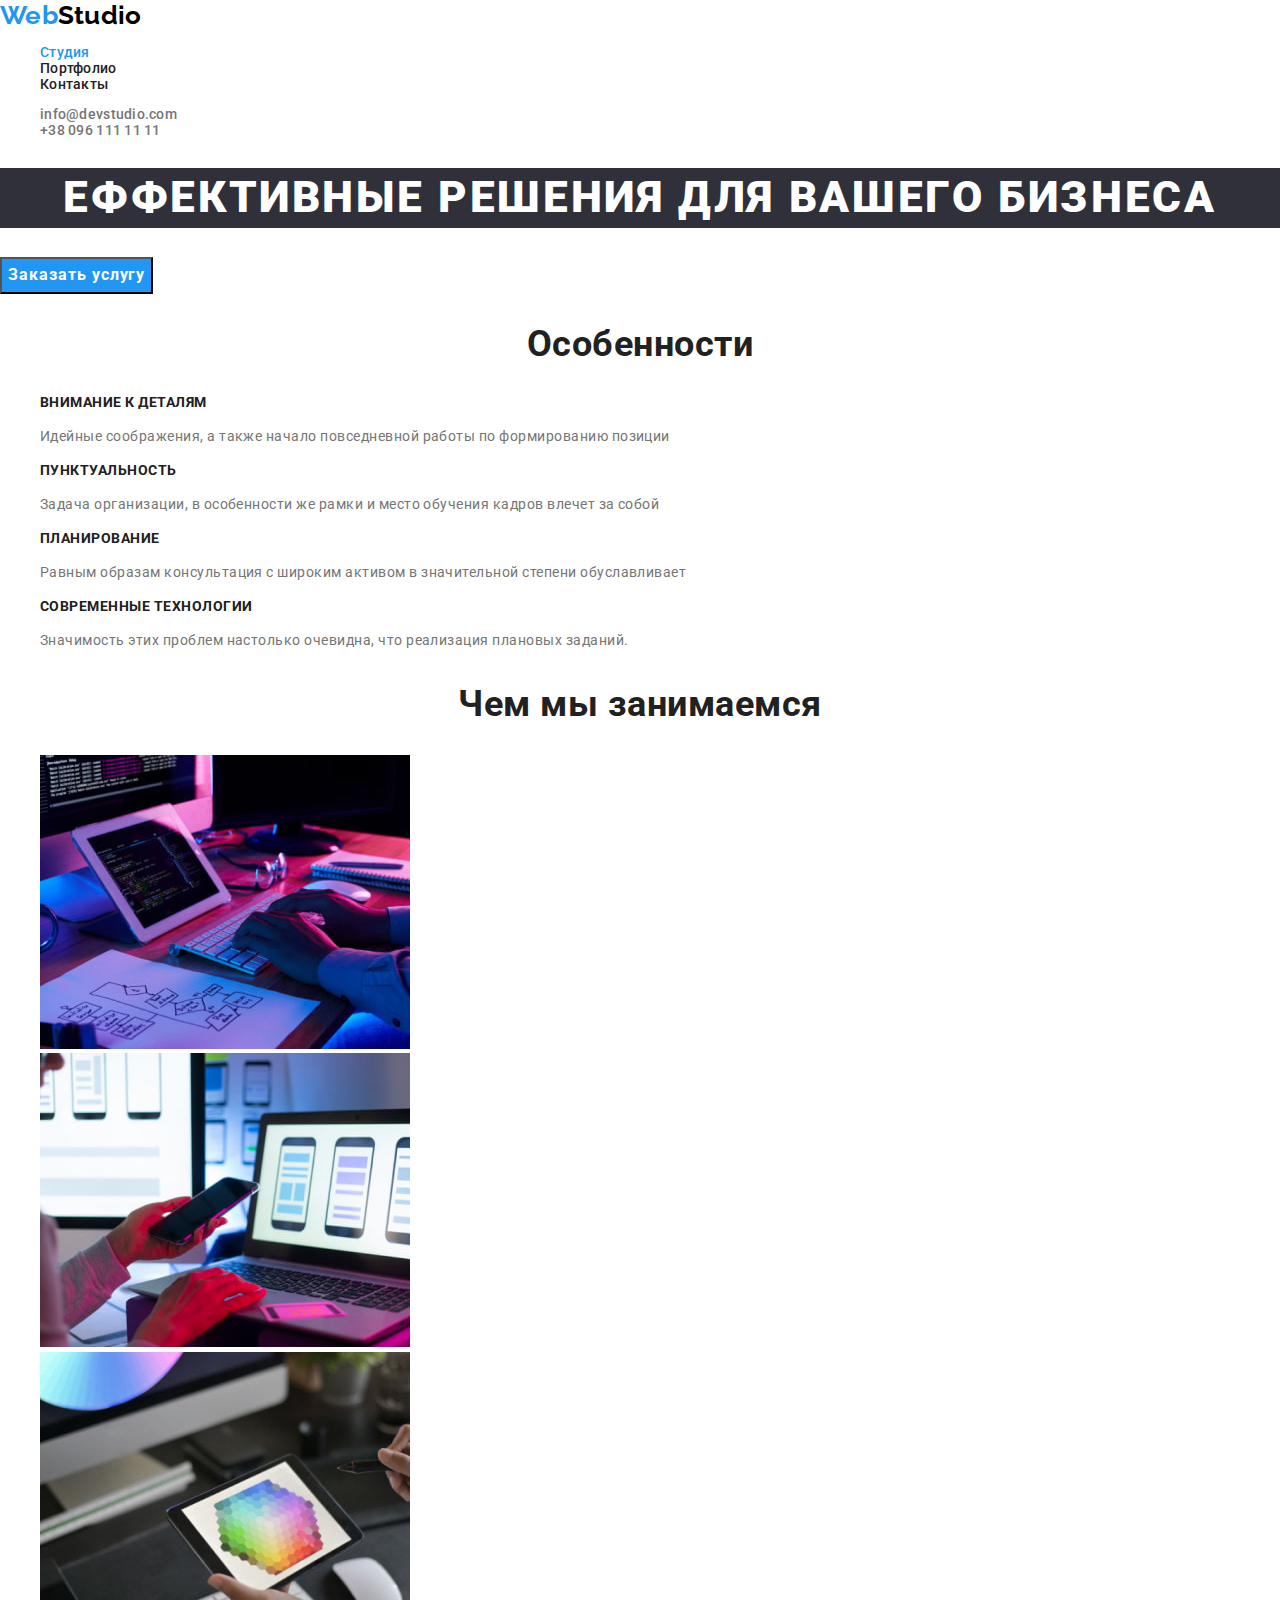
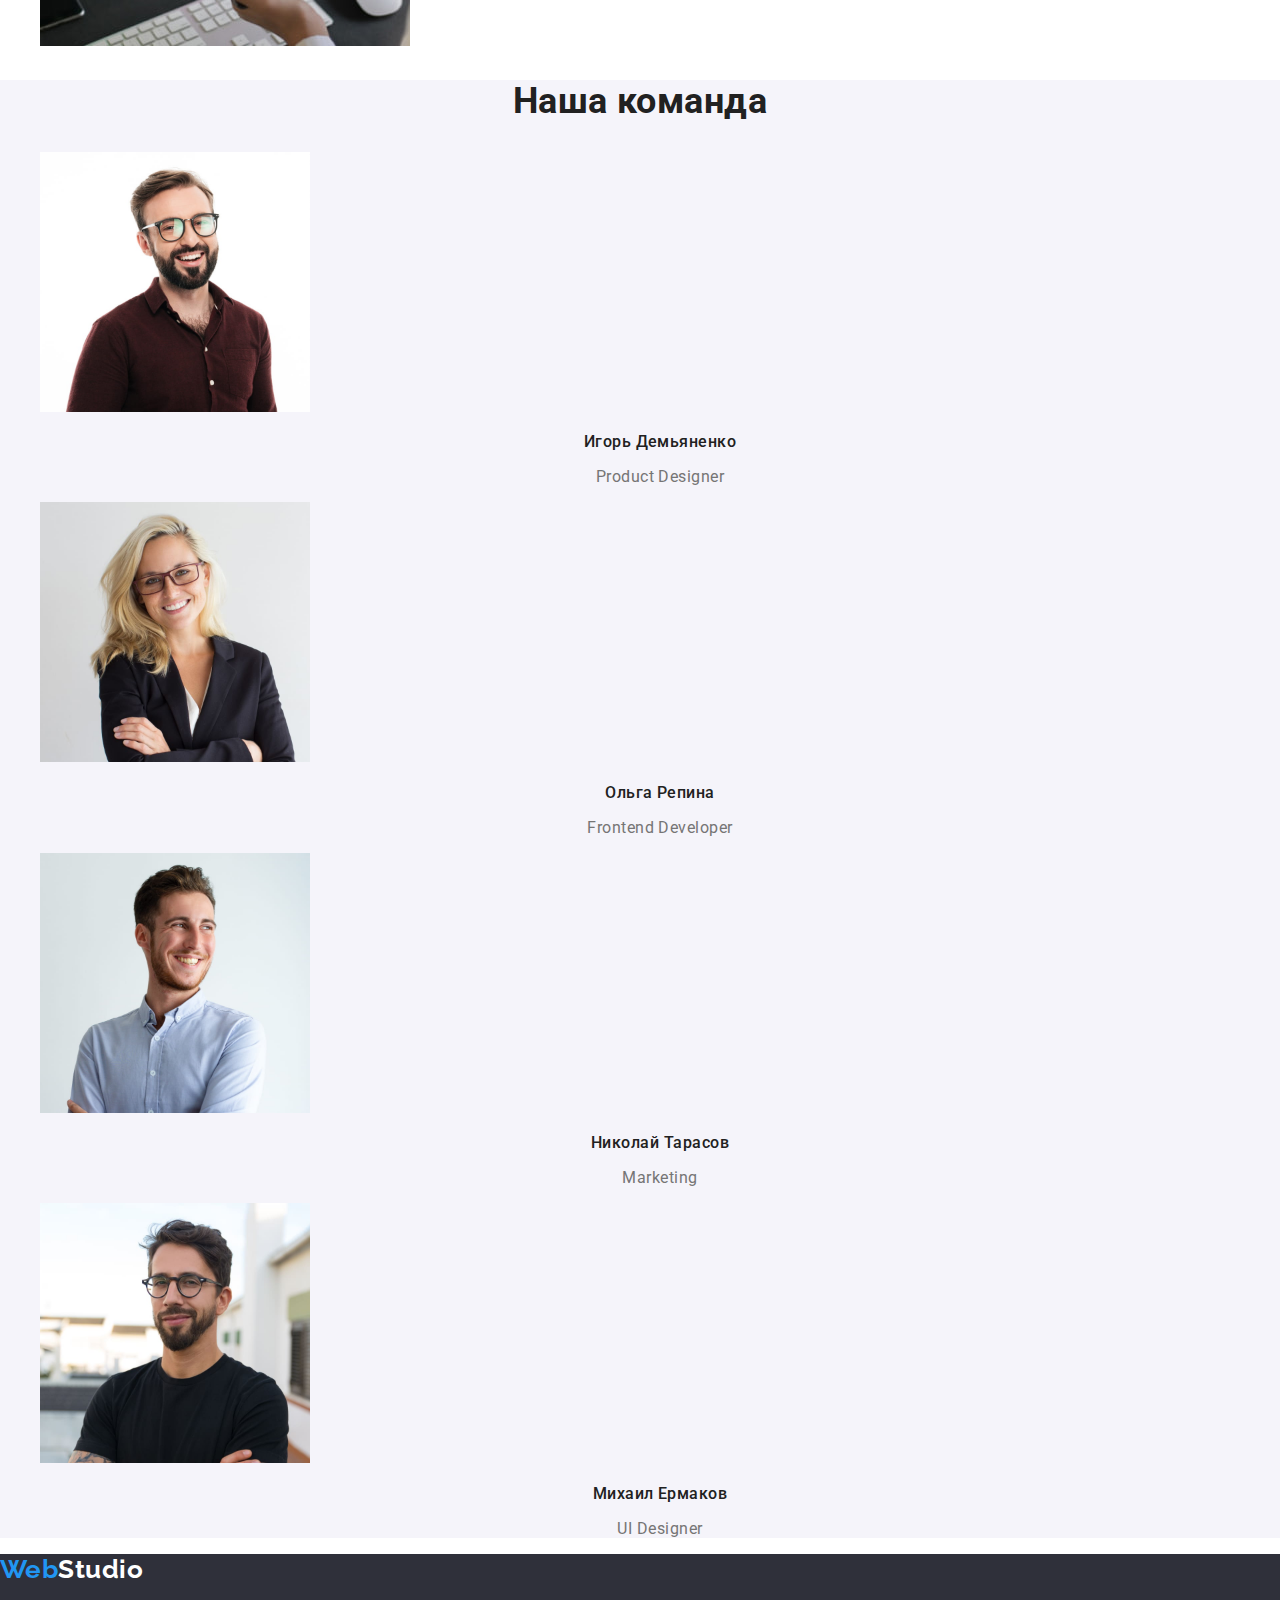
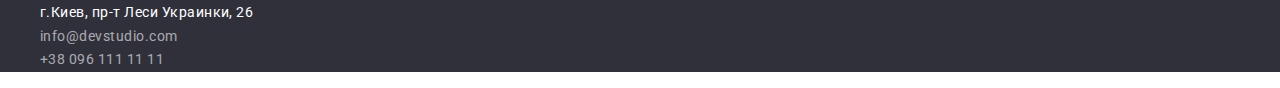
==== index.html @ f1a92d0c "Initial commit" ====
<!DOCTYPE html>
<html lang="ru">
<head>
    <meta charset="UTF-8">
    <meta http-equiv="X-UA-Compatible" content="IE=edge">
    <meta name="viewport" content="width=device-width, initial-scale=1.0">
    <link href="https://fonts.googleapis.com/css2?family=Raleway:wght@700&family=Roboto:wght@400;500;700;900&display=swap"
        rel="stylesheet">    
    <title >Студия</title>
    <link rel="stylesheet" href="https://cdnjs.cloudflare.com/ajax/libs/modern-normalize/1.1.0/modern-normalize.min.css">
    <link href="./css/style.css" rel="stylesheet" />
</head>
<body>
    <header class="hat">
        <a href="/" lang="en" class="logo"><span>Web</span>Studio</a>
        <nav>
            <ul class="site-nav">
                <li><a href="" class="link current">Студия</a></li>
                <li><a href="./portfolio.html" class="link"> Портфолио</a></li>
                <li><a href="" class="link">Контакты</a></li>
            </ul>
        </nav>
        <ul class="auth-nav">
            <li>
                <a href="mailto:info@devstudio.com" class="link">info@devstudio.com </a>
            </li>
            <li>
                <a href="tel:+380961111111" class="link"> +38 096 111 11 11 </a>
            </li>
        </ul>
    </header>
    <main>
        <section>
            <h1 class="hero">Еффективные решения для вашего бизнеса</h1>
            <button type="button" class="button">Заказать услугу</button>
        </section>
        <section>
            <h2 class="header">Особенности</h2>
            <ul class="features">
                <li>
                    <h3 class="features-header">Внимание к деталям</h3> 
                    <p class="text">Идейные соображения, а также начало повседневной работы по формированию позиции</p>
                </li>
                <li>
                    <h3 class="features-header">Пунктуальность</h3>
                    <p class="text">Задача организации, в особенности же рамки и место обучения кадров влечет за собой</p>
                </li>
                <li>
                    <h3 class="features-header">Планирование</h3>
                    <p class="text">Равным образам консультация с широким активом в значительной степени обуславливает</p>
                </li>
                <li>
                    <h3 class="features-header">Современные технологии</h3>
                    <p class="text">Значимость этих проблем настолько очевидна, что реализация плановых заданий.</p>
                </li>
            </ul>
        </section>
        <section>
            <h2 class="header">Чем мы занимаемся</h2>
            <ul>
                <li><img src="./images/boxone.jpg" alt="Мы создаем проект" width="370" /></li>
                <li><img src="./images/boxtwo.jpg" alt="Мы адаптируем проект" width="370" /></li>
                <li><img src="./images/boxthree.jpg" alt="Мы смотрим результат" width="370" /></li>
            </ul>
        </section>
        <section class="team">
            <h2 class="header">Наша команда</h2>
            <ul>
                <li>
                    <img src="./images/teamcardone.jpg" alt="Игорь Демьяненко" width="270" />
                    <h3 class="staff">Игорь Демьяненко</h3>
                    <p lang="en" class="staff-job">Product Designer</p>
                </li>
                <li>
                    <img src="./images/teamcardtwo.jpg" alt="Ольга Репина" width="270" />
                    <h3 class="staff">Ольга Репина</h3>
                    <p lang="en" class="staff-job">Frontend Developer</p>
                </li>
                <li>
                    <img src="./images/teamcardthree.jpg" alt="Николай Тарасов" width="270" />
                    <h3 class="staff">Николай Тарасов</h3>
                    <p lang="en" class="staff-job">Marketing</p>
                </li>
                <li>
                    <img src="./images/teamcardfour.jpg" alt="Михаил Ермаков" width="270" />
                    <h3 class="staff">Михаил Ермаков</h3>
                    <p lang="en" class="staff-job">UI Designer</p>
                </li>
            </ul>
        </section>
    </main>
    <footer class="footer">
        <a href="/" lang="en" class="footer-logo"><span>Web</span>Studio</a>
        <address>
            <ul>
                <li>
                    <a href="/" class="post">г.Киев, пр-т Леси Украинки, 26</a>
                </li>
                <li>
                    <a href="mailto:info@devstudio.com" class="contacts">info@devstudio.com </a>
                </li>
                <li>
                    <a href="tel:+380961111111" class="contacts"> +38 096 111 11 11 </a>
                </li>
            </ul>            
        </address>
    </footer>      
</body>
</html>
---- css/style.css ----
/* body */
:root {
  --secondary-color: #FFFFFF;
  --animation-color: #2196F3;
  --paragraph-text-color: #757575;
  --background-main-color: #2F303A;
}
body {
  
  background: var(--secondary-color);
 
  font-family: Roboto, sans-serif;
  letter-spacing: 0.03em;
   /* main text color */
  color: #212121;    
}
a {
  text-decoration: none;  
}
ul {
  list-style-type: none;
}

/* header */
.hat {
  font-weight: 500;
  font-size: 14px;
  line-height: 1.14;
  letter-spacing: 0.02em;
}
.logo {
  color: #000000;
  font-family: 'Raleway', sans-serif;
  font-weight: 700;
  font-size: 26px;
  line-height: 1.19;
}
.logo span {
  color: var(--animation-color);
  font-family: 'Raleway', sans-serif;
}
.site-nav .link{
  color: currentColor; 
}
.site-nav .link:hover,
.site-nav .link:focus {
  color: var(--animation-color)
}
.site-nav .link.current {
 color: var(--animation-color)
}
.auth-nav .link{
    color: var(--paragraph-text-color);
   
}
.auth-nav .link:hover,
.auth-nav .link:focus {
  color:var(--animation-color)
}
.hero {
  background-color: var(--background-main-color);
  font-weight: 900;
  font-size: 44px;
  line-height: 1.36;
  text-align: center;
  letter-spacing: 0.06em;
  text-transform: uppercase;
  
  color: var(--secondary-color);
}
.button {
  font-family: inherit;
  background-color: var(--animation-color);
  font-weight: 700;
  font-size: 16px;
  line-height:1.88;
  letter-spacing: 0.06em;
  
  color: var(--secondary-color);
  cursor: pointer;
}
.button:hover,
.button:focus {
  background: #188CE8;  
}

/* features */
.header {
  font-weight: 700;
  font-size: 36px;
  line-height: 1.17;
  text-align: center;
}
.features-header {
  font-weight: 700;
  font-size: 14px;
  line-height: 1.14;
  text-transform: uppercase;   
}
.text {
  font-size: 14px;
  line-height: 1.71;
   
  color: var(--paragraph-text-color);
}  
  /* team  */

.team {
  background: #F5F4FA;
}
.staff {
  font-weight: 500;
  font-size: 16px;
  line-height: 1.19;
  text-align: center;
}
.staff-job {
  font-size: 16px;
  line-height: 1.19;
  text-align: center;
    
  color: var(--paragraph-text-color);
}
/* footer */

footer {
  background: var(--background-main-color)
}
.footer-logo {
  color: var(--secondary-color);
  font-family: 'Raleway', sans-serif;
  font-weight: 700;
  font-size: 26px;
  line-height: 1.19;
}
.footer-logo span {
  color: var(--animation-color);
  font-family: 'Raleway', sans-serif;
}
.post {
  font-style: normal;
  font-size: 14px;
  line-height: 1.71;
   
  color: var(--secondary-color);
}
.post:hover,
.post:focus {
  color: var(--animation-color)
}
.contacts {
  font-style: normal;
  font-size: 14px;
  line-height: 1.71;
  
  color: rgba(255, 255, 255, 0.6);
}
.contacts:hover,
.contacts:focus {
  color: var(--animation-color)
}
/* portfolio */
/* filter */

.filter {
font-family: inherit;
font-weight: 500;
font-size: 16px;
line-height: 1.62;
cursor: pointer;
}
.filter:hover,
.filter:focus {
  background-color: var(--animation-color);
  color: var(--secondary-color);
}
.projectname {
font-weight: 700;
font-size: 18px;
line-height: 2;
letter-spacing: 0.06em; 

color: var(--background-main-color);
}
.filtername {
font-size: 16px;
line-height: 1.88;
 
color: var(--paragraph-text-color);
}
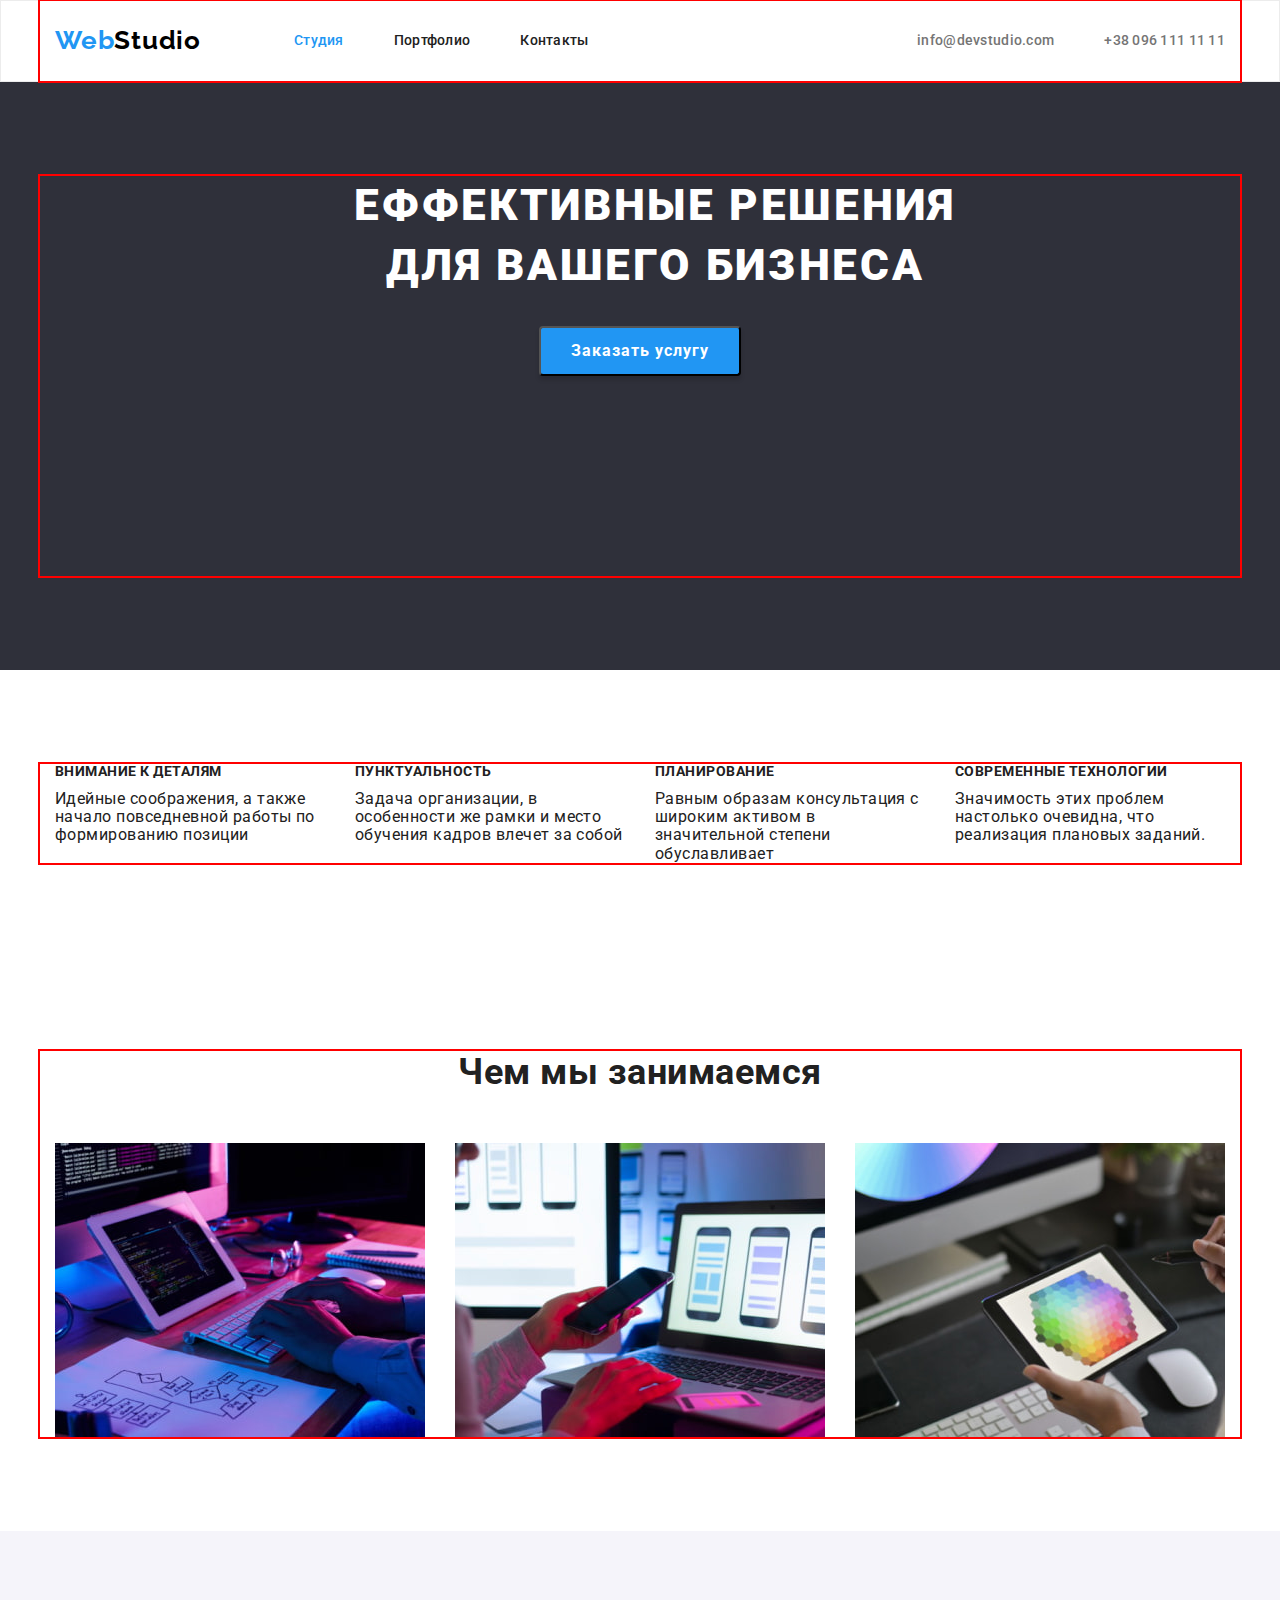
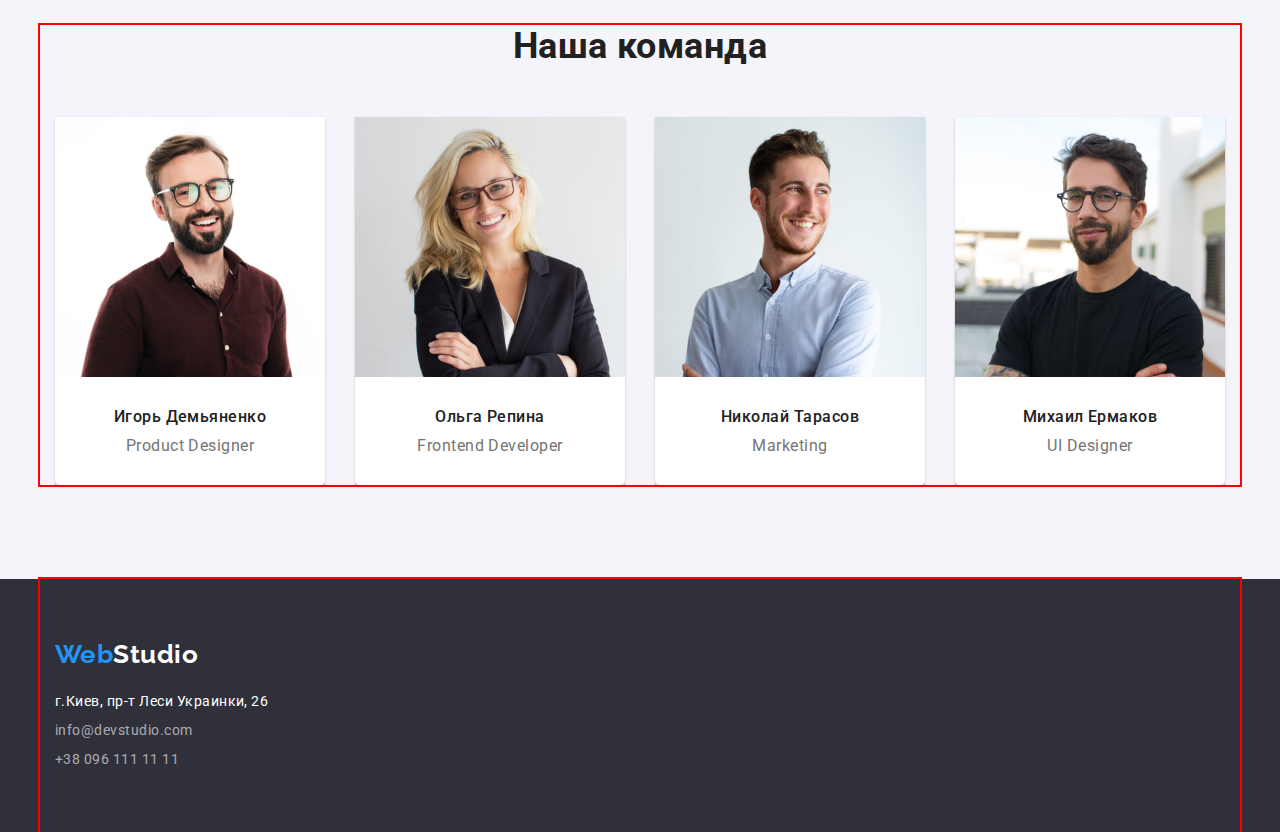
==== commit 974451c7: "Add stiles to first page" ====
--- a/index.html
+++ b/index.html
@@ -9,101 +9,128 @@
     <title >Студия</title>
     <link rel="stylesheet" href="https://cdnjs.cloudflare.com/ajax/libs/modern-normalize/1.1.0/modern-normalize.min.css">
     <link href="./css/style.css" rel="stylesheet" />
-</head>
-<body>
+</head> 
+<body class="page">
+    <!-- Navigation -->
     <header class="hat">
-        <a href="/" lang="en" class="logo"><span>Web</span>Studio</a>
-        <nav>
-            <ul class="site-nav">
-                <li><a href="" class="link current">Студия</a></li>
-                <li><a href="./portfolio.html" class="link"> Портфолио</a></li>
-                <li><a href="" class="link">Контакты</a></li>
+        <div class="container main-nav">
+        <a href="/" lang="en" class="logo ref"><span>Web</span>Studio</a>
+        <nav>            
+            <ul class="site-nav list">
+                <li class="site-nav item"><a href="" class="link ref current">Студия</a></li>
+                <li class="site-nav item"><a href="./portfolio.html" class="link ref"> Портфолио</a></li>
+                <li class="site-nav item"><a href="" class="link ref">Контакты</a></li>
             </ul>
         </nav>
-        <ul class="auth-nav">
-            <li>
-                <a href="mailto:info@devstudio.com" class="link">info@devstudio.com </a>
+        <ul class="auth-nav list">
+            <li class="item">
+                <a href="mailto:info@devstudio.com" class="link ref">info@devstudio.com </a>
             </li>
-            <li>
-                <a href="tel:+380961111111" class="link"> +38 096 111 11 11 </a>
+            <li class="item">
+                <a href="tel:+380961111111" class="link ref"> +38 096 111 11 11 </a>
             </li>
         </ul>
+        </div>
     </header>
-    <main>
-        <section>
-            <h1 class="hero">Еффективные решения для вашего бизнеса</h1>
-            <button type="button" class="button">Заказать услугу</button>
+    <!-- Content of page -->
+        <main>
+        <section class="section hero">
+            <div class="container">
+            <h1 class="slogan">Еффективные решения<br> для вашего бизнеса</h1>
+            <button type="button" class="button">Заказать услугу</button>    
+            </div>
         </section>
-        <section>
-            <h2 class="header">Особенности</h2>
-            <ul class="features">
-                <li>
-                    <h3 class="features-header">Внимание к деталям</h3> 
-                    <p class="text">Идейные соображения, а также начало повседневной работы по формированию позиции</p>
-                </li>
-                <li>
-                    <h3 class="features-header">Пунктуальность</h3>
-                    <p class="text">Задача организации, в особенности же рамки и место обучения кадров влечет за собой</p>
-                </li>
-                <li>
-                    <h3 class="features-header">Планирование</h3>
-                    <p class="text">Равным образам консультация с широким активом в значительной степени обуславливает</p>
-                </li>
-                <li>
-                    <h3 class="features-header">Современные технологии</h3>
-                    <p class="text">Значимость этих проблем настолько очевидна, что реализация плановых заданий.</p>
-                </li>
-            </ul>
+        <section class="section">
+            <div class="container">
+                <h2 class="header hidden">Особенности</h2>
+                <ul class="features list">
+                    <li class="features-box">
+                        <h3 class="features-header">Внимание к деталям</h3>
+                        <p class="text">Идейные соображения, а также начало повседневной работы по формированию позиции</p>
+                    </li>
+                    <li class="features-box">
+                        <h3 class="features-header">Пунктуальность</h3>
+                        <p class="text">Задача организации, в особенности же рамки и место обучения кадров влечет за собой</p>
+                    </li>
+                    <li class="features-box">
+                        <h3 class="features-header">Планирование</h3>
+                        <p class="text">Равным образам консультация с широким активом в значительной степени обуславливает</p>
+                    </li>
+                    <li class="features-box">
+                        <h3 class="features-header">Современные технологии</h3>
+                        <p class="text">Значимость этих проблем настолько очевидна, что реализация плановых заданий.</p>
+                    </li>
+                </ul>
+            </div>
         </section>
-        <section>
-            <h2 class="header">Чем мы занимаемся</h2>
-            <ul>
-                <li><img src="./images/boxone.jpg" alt="Мы создаем проект" width="370" /></li>
-                <li><img src="./images/boxtwo.jpg" alt="Мы адаптируем проект" width="370" /></li>
-                <li><img src="./images/boxthree.jpg" alt="Мы смотрим результат" width="370" /></li>
-            </ul>
+        <section class="section">
+            <div class="container">
+                <h2 class="header specialization">Чем мы занимаемся</h2>
+                <ul class="list">
+                    <li class="specialization-list"><img class="image" src="./images/box/boxone.jpg" alt="Мы создаем проект" width="370" /></li>
+                    <li class="specialization-list"><img class="image" src="./images/box/boxtwo.jpg" alt="Мы адаптируем проект" width="370" /></li>
+                    <li class="specialization-list"><img class="image" src="./images/box/boxthree.jpg" alt="Мы смотрим результат" width="370" /></li>
+                </ul>
+            </div>            
         </section>
-        <section class="team">
-            <h2 class="header">Наша команда</h2>
-            <ul>
-                <li>
-                    <img src="./images/teamcardone.jpg" alt="Игорь Демьяненко" width="270" />
-                    <h3 class="staff">Игорь Демьяненко</h3>
-                    <p lang="en" class="staff-job">Product Designer</p>
-                </li>
-                <li>
-                    <img src="./images/teamcardtwo.jpg" alt="Ольга Репина" width="270" />
-                    <h3 class="staff">Ольга Репина</h3>
-                    <p lang="en" class="staff-job">Frontend Developer</p>
-                </li>
-                <li>
-                    <img src="./images/teamcardthree.jpg" alt="Николай Тарасов" width="270" />
-                    <h3 class="staff">Николай Тарасов</h3>
-                    <p lang="en" class="staff-job">Marketing</p>
-                </li>
-                <li>
-                    <img src="./images/teamcardfour.jpg" alt="Михаил Ермаков" width="270" />
-                    <h3 class="staff">Михаил Ермаков</h3>
-                    <p lang="en" class="staff-job">UI Designer</p>
-                </li>
-            </ul>
+        <section class="team section">
+            <div class="container">
+                <h2 class="header team-list">Наша команда</h2>
+                <ul class="list">
+                    <li class="team-staff">
+                        <img class="team-player image" src="./images/team/teamcardone.jpg" alt="Игорь Демьяненко" width="270" />
+                        <div class="card">
+                            <h3 class="staff">Игорь Демьяненко</h3>
+                            <p lang="en" class="staff-job">Product Designer</p>
+                    </div>
+                    </li>
+                    <li class="team-staff">
+                        <img class="team-player image" src="./images/team/teamcardtwo.jpg" alt="Ольга Репина" width="270" />
+                        <div class="card">
+                            <h3 class="staff">Ольга Репина</h3>
+                            <p lang="en" class="staff-job">Frontend Developer</p>
+                        </div>                        
+                    </li>
+                    <li class="team-staff">
+                        <img class="team-player image" src="./images/team/teamcardthree.jpg" alt="Николай Тарасов" width="270" />
+                        <div class="card">
+                            <h3 class="staff">Николай Тарасов</h3>
+                            <p lang="en" class="staff-job">Marketing</p>
+                        </div>                        
+                    </li>
+                    <li class="team-staff">
+                        <img class="team-player image" src="./images/team/teamcardfour.jpg" alt="Михаил Ермаков" width="270" />
+                        <div class="card">
+                            <h3 class="staff">Михаил Ермаков</h3>
+                        <p lang="en" class="staff-job">UI Designer</p>
+                        </div>
+                        
+                    </li>
+                </ul>
+            </div>            
         </section>
     </main>
-    <footer class="footer">
-        <a href="/" lang="en" class="footer-logo"><span>Web</span>Studio</a>
-        <address>
-            <ul>
-                <li>
-                    <a href="/" class="post">г.Киев, пр-т Леси Украинки, 26</a>
-                </li>
-                <li>
-                    <a href="mailto:info@devstudio.com" class="contacts">info@devstudio.com </a>
-                </li>
-                <li>
-                    <a href="tel:+380961111111" class="contacts"> +38 096 111 11 11 </a>
-                </li>
-            </ul>            
-        </address>
+    <!-- Footer -->
+    <footer >
+        <section class="footer container">
+            <div class="infooter box">
+                <a href="/" lang="en" class="footer-logo ref"><span>Web</span>Studio</a>
+                <address>
+                    <ul class="address-list">
+                        <li class="address-item">
+                            <a href="/" class="post ref">г.Киев, пр-т Леси Украинки, 26</a>
+                        </li>
+                        <li class="address-item">
+                            <a href="mailto:info@devstudio.com" class="address contacts ref">info@devstudio.com </a>
+                        </li>
+                        <li class="address-item">
+                            <a href="tel:+380961111111" class="contacts ref"> +38 096 111 11 11 </a>
+                        </li>
+                    </ul>
+                </address>
+            </div>
+        </section>
+        
     </footer>      
 </body>
 </html>--- a/css/style.css
+++ b/css/style.css
@@ -5,30 +5,61 @@
   --paragraph-text-color: #757575;
   --background-main-color: #2F303A;
 }
-body {
-  
-  background: var(--secondary-color);
- 
+
+h1,
+h2,
+h3,
+ul,
+p {
+  margin-top: 0;
+  margin-bottom: 0;
+}
+.page {
   font-family: Roboto, sans-serif;
   letter-spacing: 0.03em;
    /* main text color */
   color: #212121;    
 }
-a {
+.section {
+  padding-top: 94px;
+  padding-bottom: 94px;
+}
+
+.ref {
   text-decoration: none;  
 }
-ul {
+.list {
+  display: flex;
+  padding-left: 0;
   list-style-type: none;
 }
 
-/* header */
+/* Navigation*/
+
 .hat {
+  border: 1px solid #ECECEC;
   font-weight: 500;
   font-size: 14px;
   line-height: 1.14;
   letter-spacing: 0.02em;
 }
+.container {
+  outline: 2px solid red;
+  width: 1200px;
+  padding-left: 15px;
+  padding-right: 15px;
+  margin-right: auto;
+  margin-left: auto;
+}
+.main-nav {
+  display: flex;
+  align-items: center;
+}
 .logo {
+  margin-top: 24px;
+  margin-bottom: 25px;
+  letter-spacing: 0.03em;
+  
   color: #000000;
   font-family: 'Raleway', sans-serif;
   font-weight: 700;
@@ -39,8 +70,15 @@
   color: var(--animation-color);
   font-family: 'Raleway', sans-serif;
 }
-.site-nav .link{
-  color: currentColor; 
+.item:not(:last-child) {
+  margin-right: 50px;
+}
+.site-nav.list {
+  padding: 0;
+  margin-left: 93px;
+}
+.site-nav .link{  
+  color: currentColor;   
 }
 .site-nav .link:hover,
 .site-nav .link:focus {
@@ -49,28 +87,42 @@
 .site-nav .link.current {
  color: var(--animation-color)
 }
+.auth-nav.list {
+  padding-left: 0;
+  margin-left: auto;
+}
 .auth-nav .link{
-    color: var(--paragraph-text-color);
-   
+    color: var(--paragraph-text-color);   
 }
 .auth-nav .link:hover,
 .auth-nav .link:focus {
   color:var(--animation-color)
 }
+
+/* Content of page */
+/* hero */
 .hero {
-  background-color: var(--background-main-color);
+text-align: center;
+background-color: var(--background-main-color);
+}
+.slogan {
+  width: 1200px;
+  margin-bottom: 30px;
   font-weight: 900;
   font-size: 44px;
-  line-height: 1.36;
-  text-align: center;
+  line-height: 1.36;  
   letter-spacing: 0.06em;
   text-transform: uppercase;
   
-  color: var(--secondary-color);
+  color: var(--secondary-color);  
 }
 .button {
+  margin-bottom: 200px;
   font-family: inherit;
   background-color: var(--animation-color);
+  box-shadow: 0px 4px 4px rgba(0, 0, 0, 0.15);
+  border-radius: 4px;
+  padding: 8px 30px;
   font-weight: 700;
   font-size: 16px;
   line-height:1.88;
@@ -84,49 +136,132 @@
   background: #188CE8;  
 }
 
-/* features */
+/* section features */
 .header {
   font-weight: 700;
   font-size: 36px;
   line-height: 1.17;
   text-align: center;
 }
+.hidden {
+  position: absolute;
+  width: 1px;
+  height: 1px;
+  margin: -1px;
+  border: 0;
+  padding: 0;
+
+  white-space: nowrap;
+  clip-path: inset(100%);
+  clip: rect(0 0 0 0);
+  overflow: hidden;
+}
 .features-header {
+  margin-bottom: 10px;
   font-weight: 700;
   font-size: 14px;
   line-height: 1.14;
   text-transform: uppercase;   
 }
+.features.list {
+  flex-wrap: wrap;
+}
+.features-box {
+  width: 270px;  
+  margin-right: 30px;  
+}
+.features-box:nth-child(4n) {
+  margin-right: 0;
+}
+/* section specialization */
+
+.specialization {
+  width: 376px;
+  margin-right: auto;
+  margin-left: auto;
+  margin-bottom: 50px;
+}
+.specialization-list {
+  width: 370px;
+  margin-right: 30px;  
+}
+.specialization-list:nth-child(3n) {
+  margin-right: 0;
+}
+.specialization-list:nth-last-child()
 .text {
   font-size: 14px;
   line-height: 1.71;
    
   color: var(--paragraph-text-color);
-}  
-  /* team  */
+} 
+.image {
+  display: block;
+}
+  /* section team  */
 
 .team {
   background: #F5F4FA;
 }
+.team-list {
+  width: 264px;
+  margin-right: auto;
+  margin-left: auto;
+  margin-bottom: 50px;
+}
+.team-staff {
+  display: block;
+  width: 270px;
+  margin-right: 30px;
+  box-shadow: 0px 1px 3px rgba(0, 0, 0, 0.12),
+  0px 1px 1px rgba(0, 0, 0, 0.14),
+  0px 2px 1px rgba(0, 0, 0, 0.2);
+  border-radius: 0px 0px 4px 4px;
+  background-color: #FFFFFF;
+}
+.team-staff:nth-child(4n) {
+  margin-right: 0;
+}
+.team-player {
+  margin-bottom: 30px;
+}
+.card {
+ text-align: center;
+  
+}
 .staff {
+  margin-bottom: 10px;
   font-weight: 500;
   font-size: 16px;
   line-height: 1.19;
-  text-align: center;
-}
+ }
 .staff-job {
+  margin-bottom: 30px;
   font-size: 16px;
   line-height: 1.19;
-  text-align: center;
-    
+     
   color: var(--paragraph-text-color);
 }
-/* footer */
+
+/* Footer */
 
 footer {
   background: var(--background-main-color)
 }
-.footer-logo {
+.infooter {
+  padding-top: 60px;
+}
+.box {  
+  display: inline-flex;
+  padding-top: 60px;
+  padding-bottom: 60px;
+  flex-direction: column;
+  width: 231px;
+}
+.footer-logo { 
+  display: inline-block;
+  width: 145px;
+  margin-bottom: 20px;  
   color: var(--secondary-color);
   font-family: 'Raleway', sans-serif;
   font-weight: 700;
@@ -136,6 +271,16 @@
 .footer-logo span {
   color: var(--animation-color);
   font-family: 'Raleway', sans-serif;
+}
+.address-list {
+  display: inline-flex;
+  flex-direction: column;
+  width: 231px;
+  padding-left: 0;
+  list-style-type: none;  
+}
+.address-item:not(:last-child) {
+  padding-bottom: 5px;
 }
 .post {
   font-style: normal;
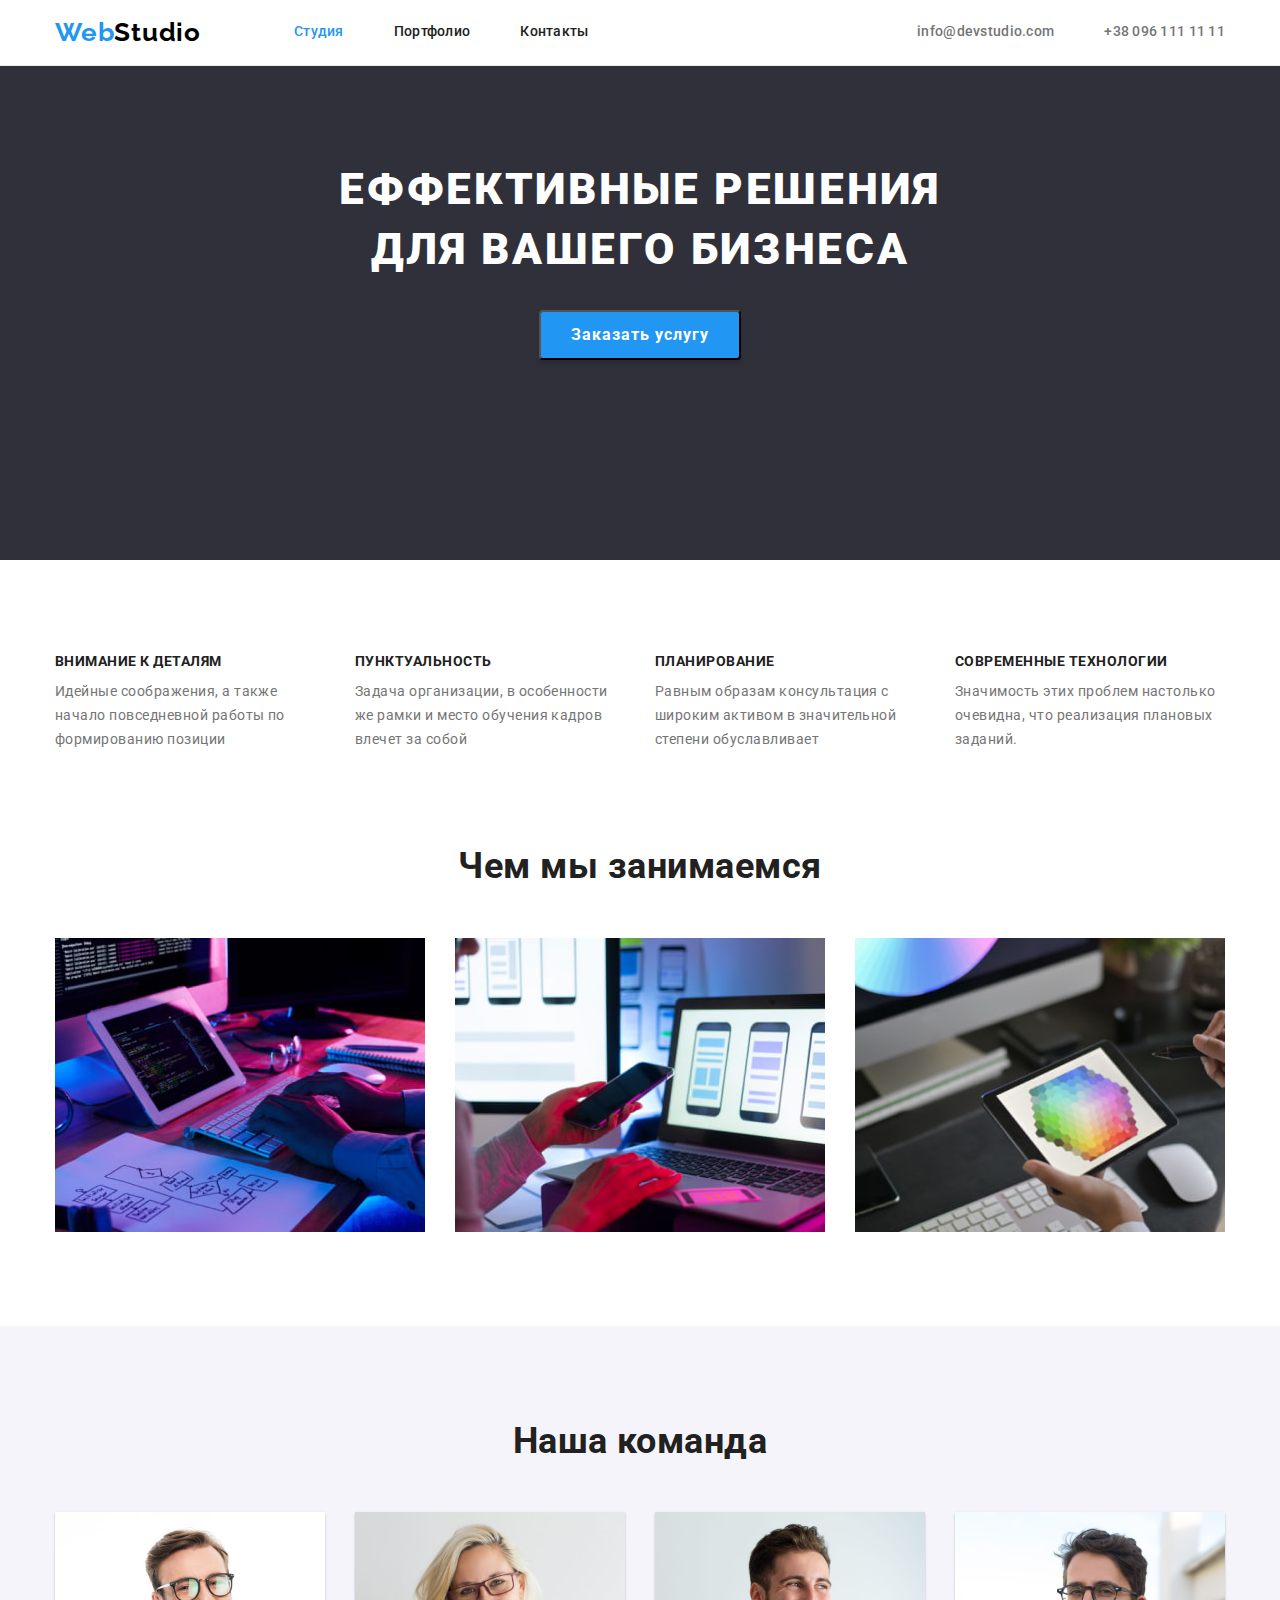
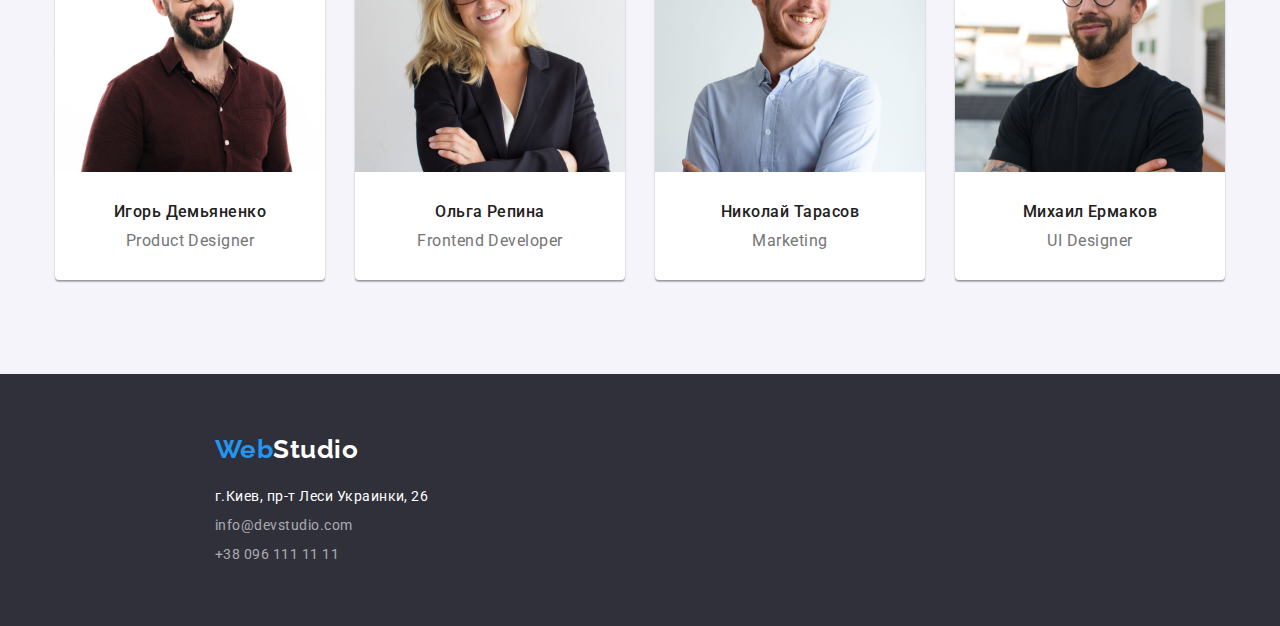
==== commit af71b5bb: "Add some changes to pages" ====
--- a/index.html
+++ b/index.html
@@ -23,10 +23,10 @@
             </ul>
         </nav>
         <ul class="auth-nav list">
-            <li class="item">
+            <li class="auth-nav item">
                 <a href="mailto:info@devstudio.com" class="link ref">info@devstudio.com </a>
             </li>
-            <li class="item">
+            <li class="auth-nav item">
                 <a href="tel:+380961111111" class="link ref"> +38 096 111 11 11 </a>
             </li>
         </ul>
@@ -35,10 +35,10 @@
     <!-- Content of page -->
         <main>
         <section class="section hero">
-            <div class="container">
+            <!-- <div class="container"> -->
             <h1 class="slogan">Еффективные решения<br> для вашего бизнеса</h1>
             <button type="button" class="button">Заказать услугу</button>    
-            </div>
+            <!-- </div> -->
         </section>
         <section class="section">
             <div class="container">
@@ -63,7 +63,7 @@
                 </ul>
             </div>
         </section>
-        <section class="section">
+        <section class="section works">
             <div class="container">
                 <h2 class="header specialization">Чем мы занимаемся</h2>
                 <ul class="list">
@@ -112,7 +112,7 @@
     </main>
     <!-- Footer -->
     <footer >
-        <section class="footer container">
+        <!-- <section class="footer container"> -->
             <div class="infooter box">
                 <a href="/" lang="en" class="footer-logo ref"><span>Web</span>Studio</a>
                 <address>
@@ -129,7 +129,7 @@
                     </ul>
                 </address>
             </div>
-        </section>
+        <!-- </section> -->
         
     </footer>      
 </body>
--- a/css/style.css
+++ b/css/style.css
@@ -4,6 +4,7 @@
   --animation-color: #2196F3;
   --paragraph-text-color: #757575;
   --background-main-color: #2F303A;
+   --background-grey-color: #F5F4FA;
 }
 
 h1,
@@ -20,9 +21,9 @@
    /* main text color */
   color: #212121;    
 }
-.section {
+.section {    
+  /* padding-bottom: 94px; */
   padding-top: 94px;
-  padding-bottom: 94px;
 }
 
 .ref {
@@ -37,14 +38,13 @@
 /* Navigation*/
 
 .hat {
-  border: 1px solid #ECECEC;
+  border-bottom: 1px solid #ECECEC;
   font-weight: 500;
   font-size: 14px;
   line-height: 1.14;
   letter-spacing: 0.02em;
 }
 .container {
-  outline: 2px solid red;
   width: 1200px;
   padding-left: 15px;
   padding-right: 15px;
@@ -56,8 +56,6 @@
   align-items: center;
 }
 .logo {
-  margin-top: 24px;
-  margin-bottom: 25px;
   letter-spacing: 0.03em;
   
   color: #000000;
@@ -77,6 +75,10 @@
   padding: 0;
   margin-left: 93px;
 }
+.site-nav.item {
+  padding-top: 24px;
+  padding-bottom: 25px;
+}
 .site-nav .link{  
   color: currentColor;   
 }
@@ -90,6 +92,10 @@
 .auth-nav.list {
   padding-left: 0;
   margin-left: auto;
+}
+.auth-nav.item {
+  padding-top: 24px;
+  padding-bottom: 25px;
 }
 .auth-nav .link{
     color: var(--paragraph-text-color);   
@@ -103,10 +109,13 @@
 /* hero */
 .hero {
 text-align: center;
+padding-bottom: 200px;
 background-color: var(--background-main-color);
 }
 .slogan {
   width: 1200px;
+  margin-right: auto;
+  margin-left: auto;
   margin-bottom: 30px;
   font-weight: 900;
   font-size: 44px;
@@ -116,8 +125,7 @@
   
   color: var(--secondary-color);  
 }
-.button {
-  margin-bottom: 200px;
+.button { 
   font-family: inherit;
   background-color: var(--animation-color);
   box-shadow: 0px 4px 4px rgba(0, 0, 0, 0.15);
@@ -133,7 +141,7 @@
 }
 .button:hover,
 .button:focus {
-  background: #188CE8;  
+  background:var(--animation-color);  
 }
 
 /* section features */
@@ -163,6 +171,11 @@
   line-height: 1.14;
   text-transform: uppercase;   
 }
+.text {
+  font-size: 14px;
+  line-height: 1.71;
+  color: var(--paragraph-text-color);
+}
 .features.list {
   flex-wrap: wrap;
 }
@@ -174,12 +187,16 @@
   margin-right: 0;
 }
 /* section specialization */
-
+.works {
+  padding-bottom: 94px;
+}
 .specialization {
-  width: 376px;
+  text-align: center;
+  padding-bottom: 50px;
+  /* width: 376px;
   margin-right: auto;
   margin-left: auto;
-  margin-bottom: 50px;
+  margin-bottom: 50px; */
 }
 .specialization-list {
   width: 370px;
@@ -201,13 +218,16 @@
   /* section team  */
 
 .team {
-  background: #F5F4FA;
+  padding-bottom: 94px;
+  background: var(--background-grey-color);
 }
 .team-list {
-  width: 264px;
+  text-align: center;
+  padding-bottom: 50px;  
+  /* width: 264px;
   margin-right: auto;
   margin-left: auto;
-  margin-bottom: 50px;
+  margin-bottom: 50px; */
 }
 .team-staff {
   display: block;
@@ -217,7 +237,7 @@
   0px 1px 1px rgba(0, 0, 0, 0.14),
   0px 2px 1px rgba(0, 0, 0, 0.2);
   border-radius: 0px 0px 4px 4px;
-  background-color: #FFFFFF;
+  background-color: var(--secondary-color);
 }
 .team-staff:nth-child(4n) {
   margin-right: 0;
@@ -251,17 +271,15 @@
 .infooter {
   padding-top: 60px;
 }
-.box {  
-  display: inline-flex;
+.box {    
   padding-top: 60px;
   padding-bottom: 60px;
-  flex-direction: column;
-  width: 231px;
+  padding-left: 215px; 
+   
 }
 .footer-logo { 
-  display: inline-block;
-  width: 145px;
-  margin-bottom: 20px;  
+  display: block;  
+  padding-bottom: 20px;  
   color: var(--secondary-color);
   font-family: 'Raleway', sans-serif;
   font-weight: 700;
@@ -272,10 +290,8 @@
   color: var(--animation-color);
   font-family: 'Raleway', sans-serif;
 }
-.address-list {
-  display: inline-flex;
-  flex-direction: column;
-  width: 231px;
+.address-list {  
+  flex-direction: column;  
   padding-left: 0;
   list-style-type: none;  
 }
@@ -304,32 +320,69 @@
 .contacts:focus {
   color: var(--animation-color)
 }
-/* portfolio */
-/* filter */
-
+/* Page Portfolio */
+/* Our Projects */
+
+.rectangles {
+  justify-content: center; 
+  margin-bottom: 50px;
+}
+.rectangles .rectangle + .rectangle {
+  margin-left: 8px;
+}
 .filter {
-font-family: inherit;
-font-weight: 500;
-font-size: 16px;
-line-height: 1.62;
-cursor: pointer;
+  padding: 4px 22px;
+  font-family: inherit;
+  font-weight: 500;
+  font-size: 16px;
+  line-height: 1.62;
+  background-color: var(--background-grey-color);
+  box-shadow: 0px 3px 1px rgba(0, 0, 0, 0.1),
+  0px 1px 2px rgba(0, 0, 0, 0.08),
+  0px 2px 2px rgba(0, 0, 0, 0.12);
+  border-radius: 4px;
+  cursor: pointer;
 }
 .filter:hover,
 .filter:focus {
   background-color: var(--animation-color);
   color: var(--secondary-color);
 }
-.projectname {
-font-weight: 700;
-font-size: 18px;
-line-height: 2;
-letter-spacing: 0.06em; 
-
-color: var(--background-main-color);
-}
-.filtername {
-font-size: 16px;
-line-height: 1.88;
- 
-color: var(--paragraph-text-color);
-}
+.project-list {
+  flex-wrap: wrap;  
+  background: var(--secondary-color);  
+}
+.project:not(:nth-child(3n)) {
+  margin-right: 30px;  
+}
+.project:not(:nth-child(n + 7)) {
+  margin-bottom: 30px;
+}
+.project-item {
+  margin-bottom: 0px;
+}
+.project-border {
+  border-right: 1px solid #EEEEEE;
+  border-bottom: 1px solid #EEEEEE;
+  border-left: 1px solid #EEEEEE;
+  padding-right: 24px;
+  padding-left: 24px;
+  padding-bottom: 20px;
+  margin-top: -4px;
+  padding-top: 20px;
+}
+.project-name {
+  margin-bottom: 4px;
+  font-weight: 700;
+  font-size: 18px;
+  line-height: 2;
+  letter-spacing: 0.06em; 
+
+  color: var(--background-main-color);
+}
+.filter-name {
+  font-size: 16px;
+  line-height: 1.88;
+  
+  color: var(--paragraph-text-color);
+}
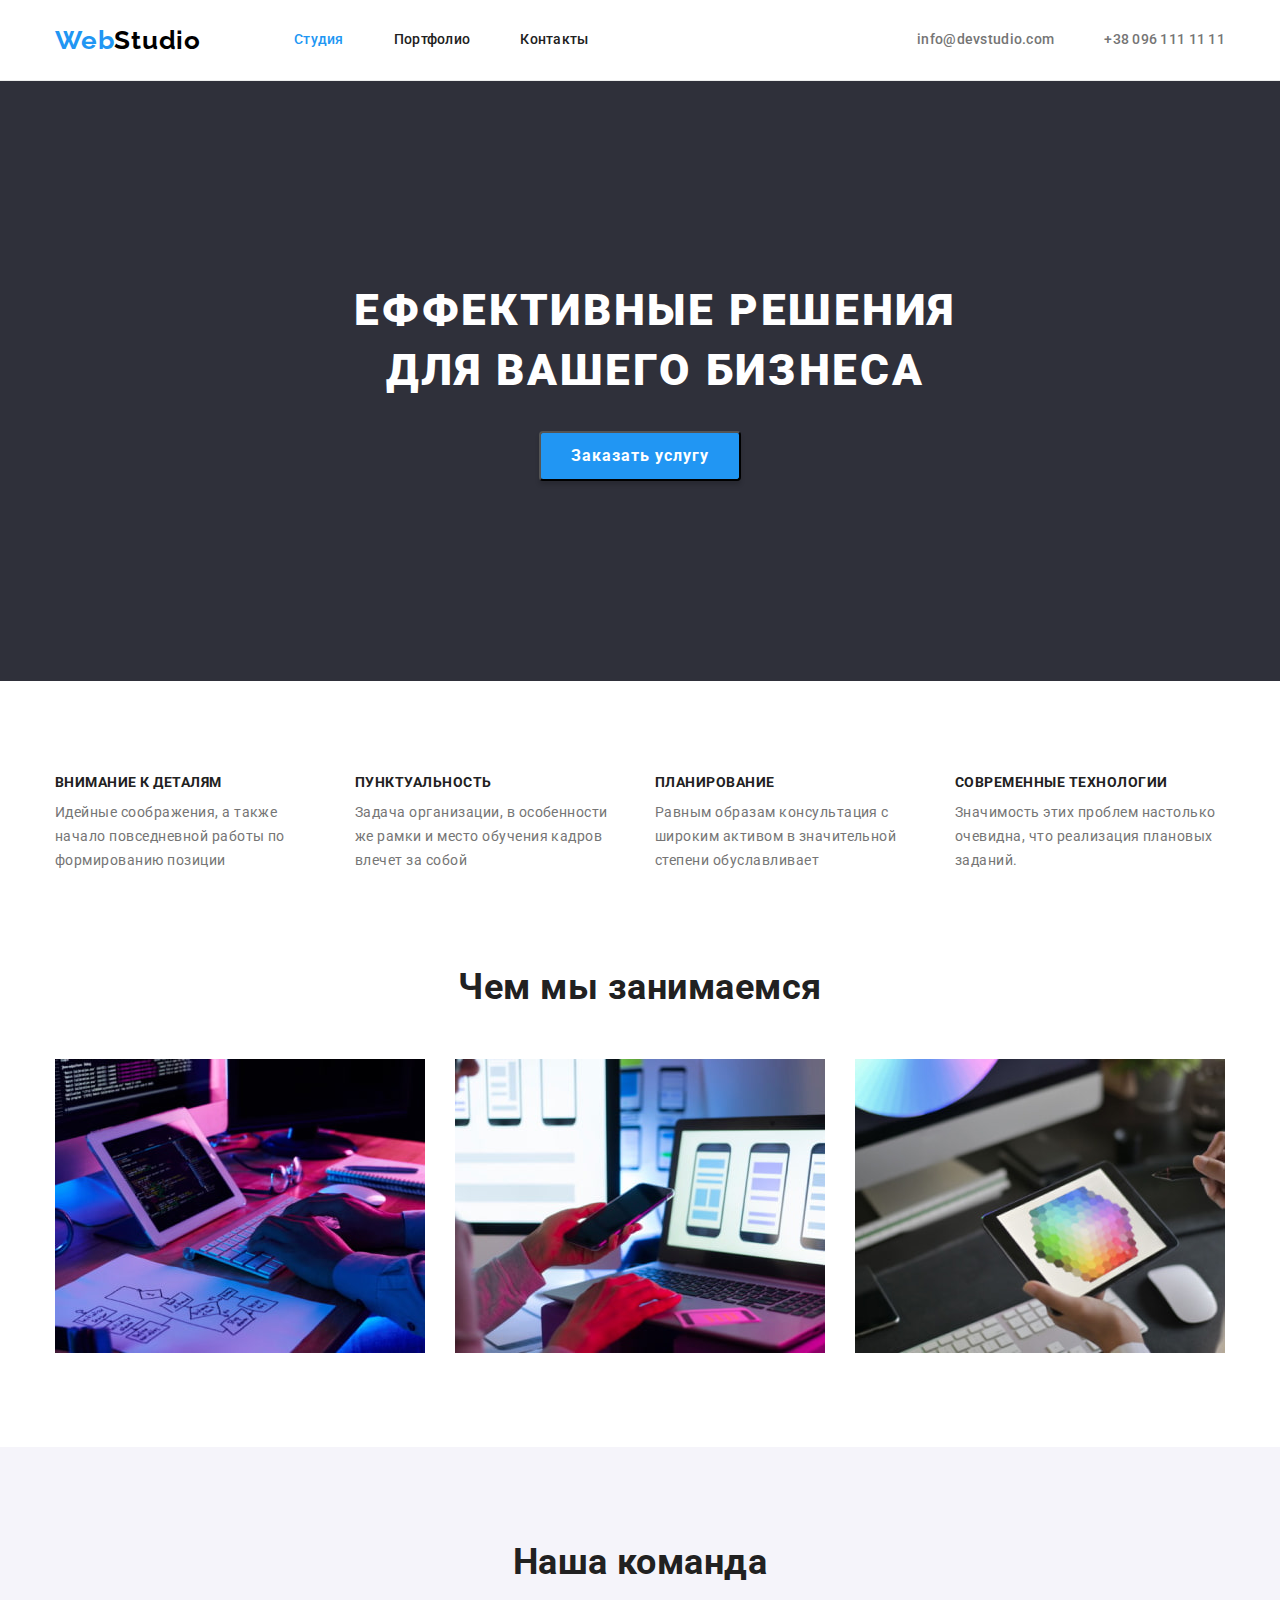
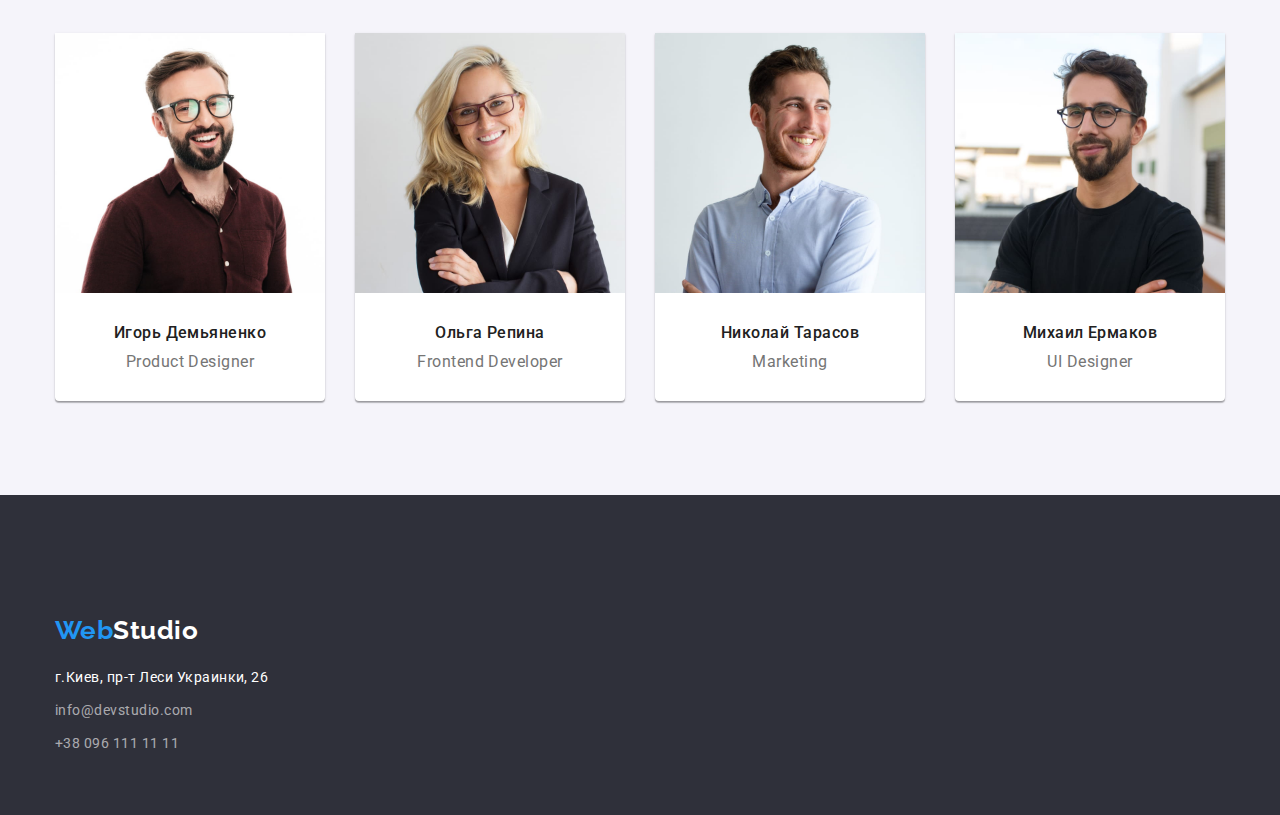
==== commit a3eee81a: "Add some changes to both pages" ====
--- a/index.html
+++ b/index.html
@@ -15,7 +15,7 @@
     <header class="hat">
         <div class="container main-nav">
         <a href="/" lang="en" class="logo ref"><span>Web</span>Studio</a>
-        <nav>            
+        <nav class="main site-nav">            
             <ul class="site-nav list">
                 <li class="site-nav item"><a href="" class="link ref current">Студия</a></li>
                 <li class="site-nav item"><a href="./portfolio.html" class="link ref"> Портфолио</a></li>
@@ -34,11 +34,11 @@
     </header>
     <!-- Content of page -->
         <main>
-        <section class="section hero">
-            <!-- <div class="container"> -->
-            <h1 class="slogan">Еффективные решения<br> для вашего бизнеса</h1>
-            <button type="button" class="button">Заказать услугу</button>    
-            <!-- </div> -->
+        <section class="section hero">     
+            <div class="container">       
+                <h1 class="slogan">Еффективные решения<br> для вашего бизнеса</h1>
+                <button type="button" class="button">Заказать услугу</button> 
+            </div>
         </section>
         <section class="section">
             <div class="container">
@@ -111,8 +111,7 @@
         </section>
     </main>
     <!-- Footer -->
-    <footer >
-        <!-- <section class="footer container"> -->
+    <footer class="footer">        
             <div class="infooter box">
                 <a href="/" lang="en" class="footer-logo ref"><span>Web</span>Studio</a>
                 <address>
@@ -128,9 +127,7 @@
                         </li>
                     </ul>
                 </address>
-            </div>
-        <!-- </section> -->
-        
+            </div>        
     </footer>      
 </body>
 </html>--- a/css/style.css
+++ b/css/style.css
@@ -22,10 +22,8 @@
   color: #212121;    
 }
 .section {    
-  /* padding-bottom: 94px; */
   padding-top: 94px;
 }
-
 .ref {
   text-decoration: none;  
 }
@@ -71,15 +69,13 @@
 .item:not(:last-child) {
   margin-right: 50px;
 }
-.site-nav.list {
-  padding: 0;
+.main.site-nav {
   margin-left: 93px;
 }
-.site-nav.item {
-  padding-top: 24px;
-  padding-bottom: 25px;
-}
-.site-nav .link{  
+.site-nav .link{ 
+  display: block; 
+  padding-top: 32px;
+  padding-bottom: 32px;
   color: currentColor;   
 }
 .site-nav .link:hover,
@@ -93,9 +89,10 @@
   padding-left: 0;
   margin-left: auto;
 }
-.auth-nav.item {
-  padding-top: 24px;
-  padding-bottom: 25px;
+.auth-nav .link {
+  display: block;
+  padding-top: 32px;
+  padding-bottom: 32px;
 }
 .auth-nav .link{
     color: var(--paragraph-text-color);   
@@ -109,6 +106,7 @@
 /* hero */
 .hero {
 text-align: center;
+padding-top: 200px;
 padding-bottom: 200px;
 background-color: var(--background-main-color);
 }
@@ -141,7 +139,7 @@
 }
 .button:hover,
 .button:focus {
-  background:var(--animation-color);  
+  background-color: #188CE8;  
 }
 
 /* section features */
@@ -192,11 +190,7 @@
 }
 .specialization {
   text-align: center;
-  padding-bottom: 50px;
-  /* width: 376px;
-  margin-right: auto;
-  margin-left: auto;
-  margin-bottom: 50px; */
+  margin-bottom: 50px; 
 }
 .specialization-list {
   width: 370px;
@@ -223,11 +217,7 @@
 }
 .team-list {
   text-align: center;
-  padding-bottom: 50px;  
-  /* width: 264px;
-  margin-right: auto;
-  margin-left: auto;
-  margin-bottom: 50px; */
+  margin-bottom: 50px;   
 }
 .team-staff {
   display: block;
@@ -242,12 +232,11 @@
 .team-staff:nth-child(4n) {
   margin-right: 0;
 }
-.team-player {
-  margin-bottom: 30px;
-}
+
 .card {
  text-align: center;
-  
+ padding-top: 30px;
+ padding-bottom: 30px;  
 }
 .staff {
   margin-bottom: 10px;
@@ -255,8 +244,7 @@
   font-size: 16px;
   line-height: 1.19;
  }
-.staff-job {
-  margin-bottom: 30px;
+.staff-job { 
   font-size: 16px;
   line-height: 1.19;
      
@@ -266,20 +254,23 @@
 /* Footer */
 
 footer {
+  padding-top: 60px;
+  padding-bottom: 60px;
   background: var(--background-main-color)
 }
 .infooter {
   padding-top: 60px;
 }
 .box {    
-  padding-top: 60px;
-  padding-bottom: 60px;
-  padding-left: 215px; 
-   
+  width: 1200px;  
+  padding-right: 15px;  
+  padding-left: 15px;   
+  margin-right: auto; 
+  margin-left: auto;
 }
 .footer-logo { 
   display: block;  
-  padding-bottom: 20px;  
+  margin-bottom: 20px;  
   color: var(--secondary-color);
   font-family: 'Raleway', sans-serif;
   font-weight: 700;
@@ -296,7 +287,7 @@
   list-style-type: none;  
 }
 .address-item:not(:last-child) {
-  padding-bottom: 5px;
+  margin-bottom: 9px;
 }
 .post {
   font-style: normal;
@@ -331,7 +322,7 @@
   margin-left: 8px;
 }
 .filter {
-  padding: 4px 22px;
+  padding: 6px 22px;
   font-family: inherit;
   font-weight: 500;
   font-size: 16px;
@@ -348,6 +339,9 @@
   background-color: var(--animation-color);
   color: var(--secondary-color);
 }
+.projects {
+  padding-bottom: 94px;
+}
 .project-list {
   flex-wrap: wrap;  
   background: var(--secondary-color);  
@@ -359,7 +353,7 @@
   margin-bottom: 30px;
 }
 .project-item {
-  margin-bottom: 0px;
+  display: block;
 }
 .project-border {
   border-right: 1px solid #EEEEEE;
@@ -368,7 +362,6 @@
   padding-right: 24px;
   padding-left: 24px;
   padding-bottom: 20px;
-  margin-top: -4px;
   padding-top: 20px;
 }
 .project-name {
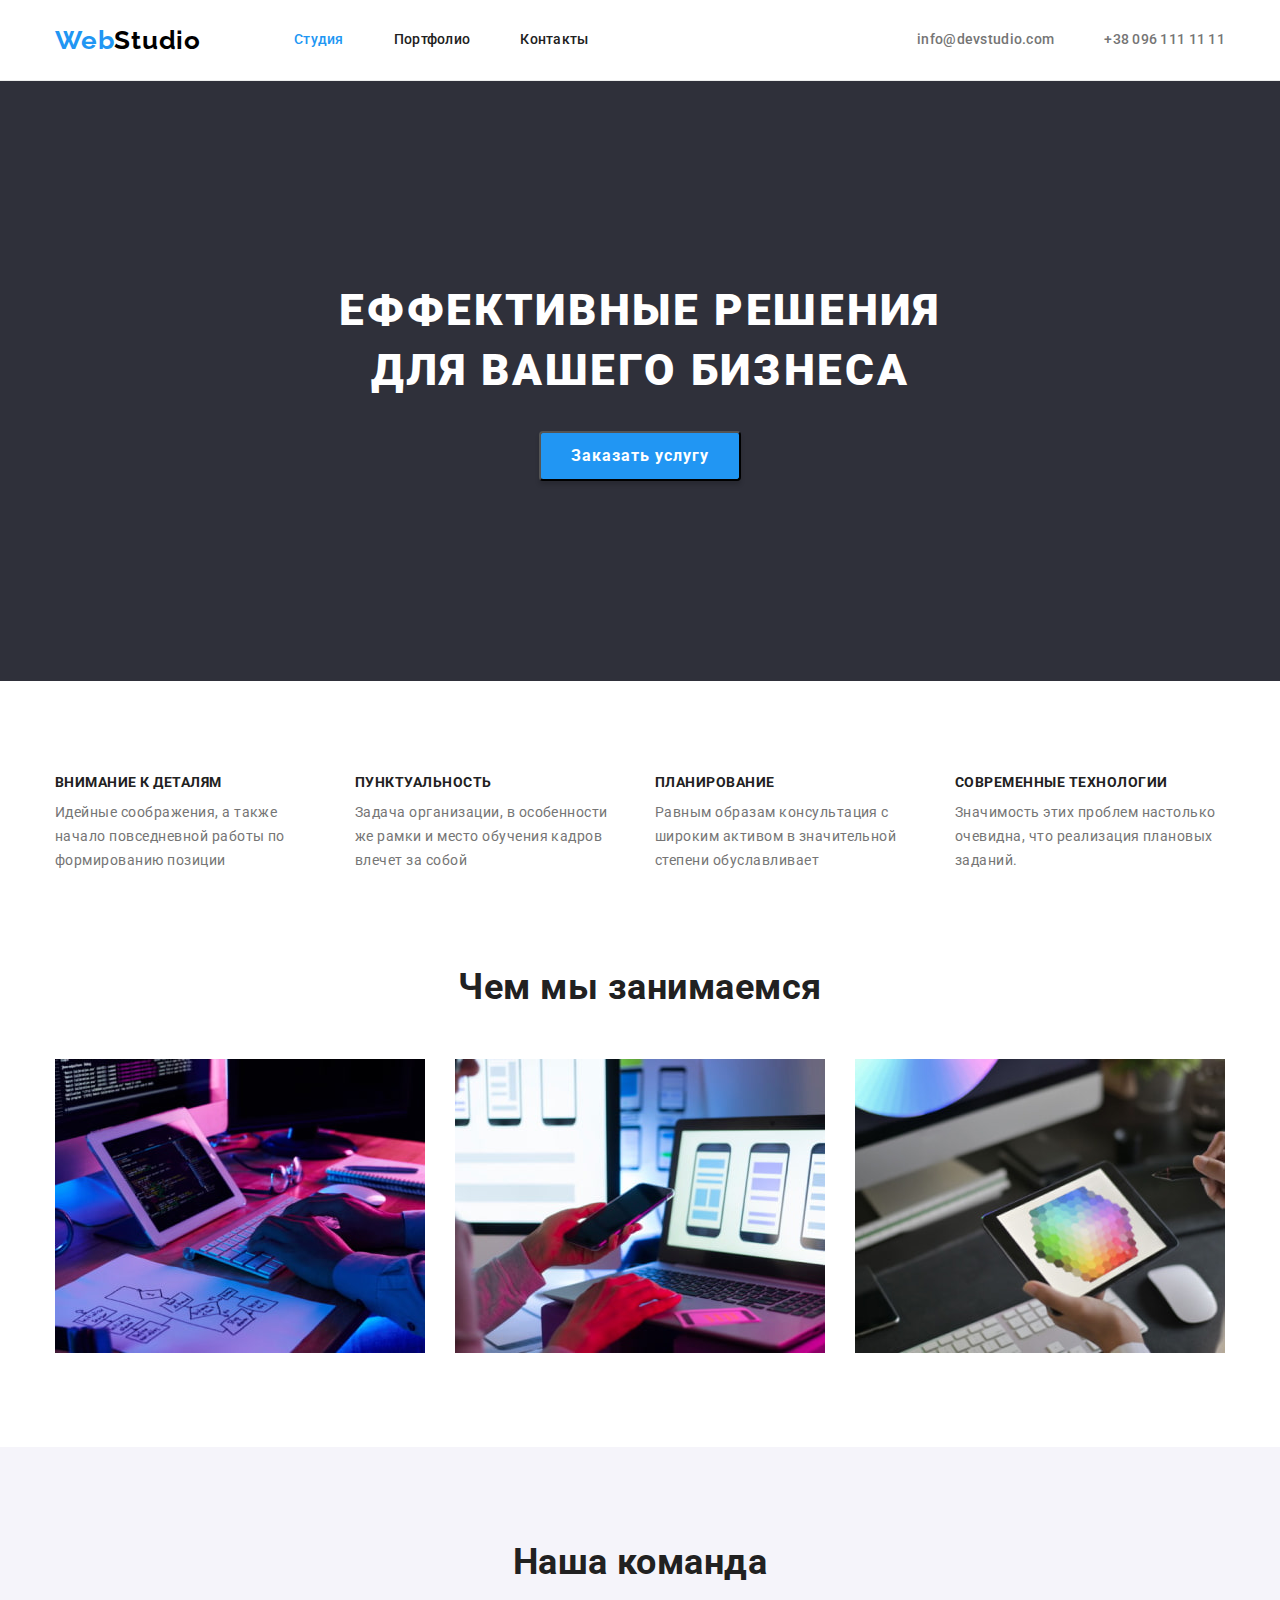
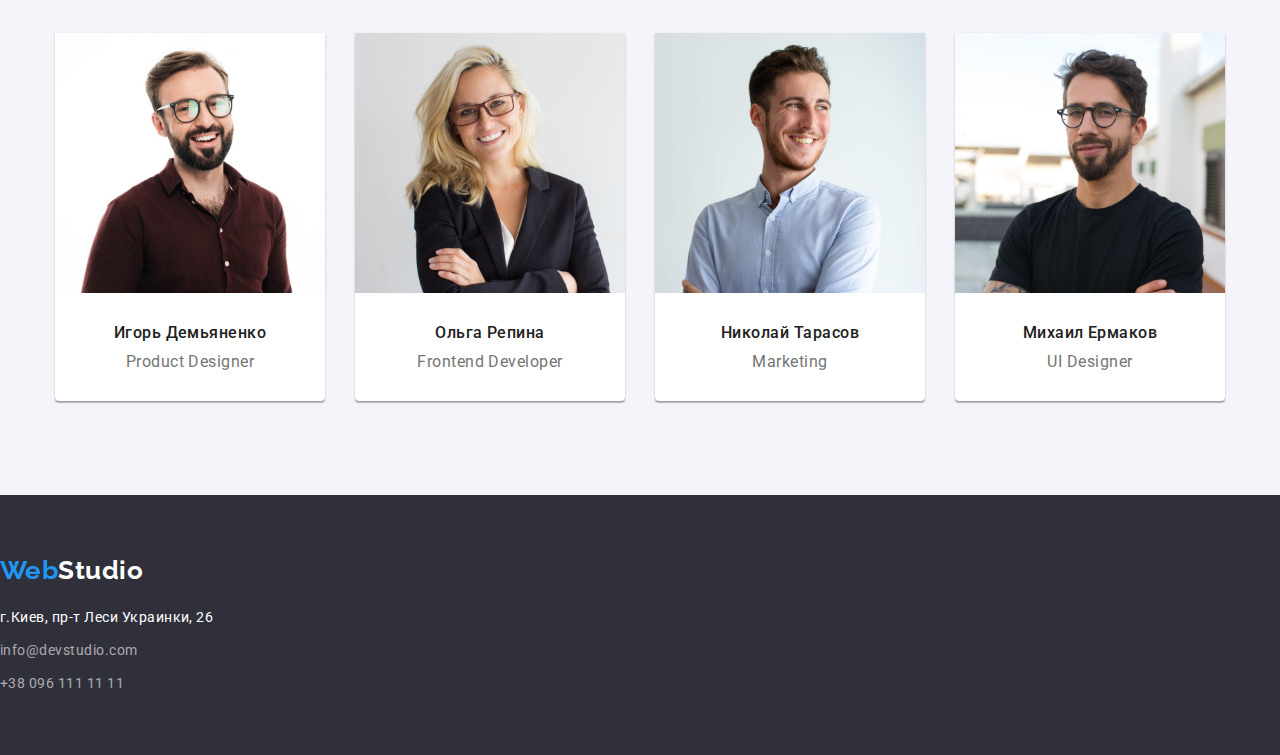
==== commit b2e66b5a: "Add some changes to footer and hero" ====
--- a/index.html
+++ b/index.html
@@ -112,7 +112,7 @@
     </main>
     <!-- Footer -->
     <footer class="footer">        
-            <div class="infooter box">
+            <div class="box">
                 <a href="/" lang="en" class="footer-logo ref"><span>Web</span>Studio</a>
                 <address>
                     <ul class="address-list">
--- a/css/style.css
+++ b/css/style.css
@@ -110,8 +110,7 @@
 padding-bottom: 200px;
 background-color: var(--background-main-color);
 }
-.slogan {
-  width: 1200px;
+.slogan {  
   margin-right: auto;
   margin-left: auto;
   margin-bottom: 30px;
@@ -261,13 +260,13 @@
 .infooter {
   padding-top: 60px;
 }
-.box {    
+/* .box {    
   width: 1200px;  
   padding-right: 15px;  
   padding-left: 15px;   
   margin-right: auto; 
   margin-left: auto;
-}
+} */
 .footer-logo { 
   display: block;  
   margin-bottom: 20px;  
